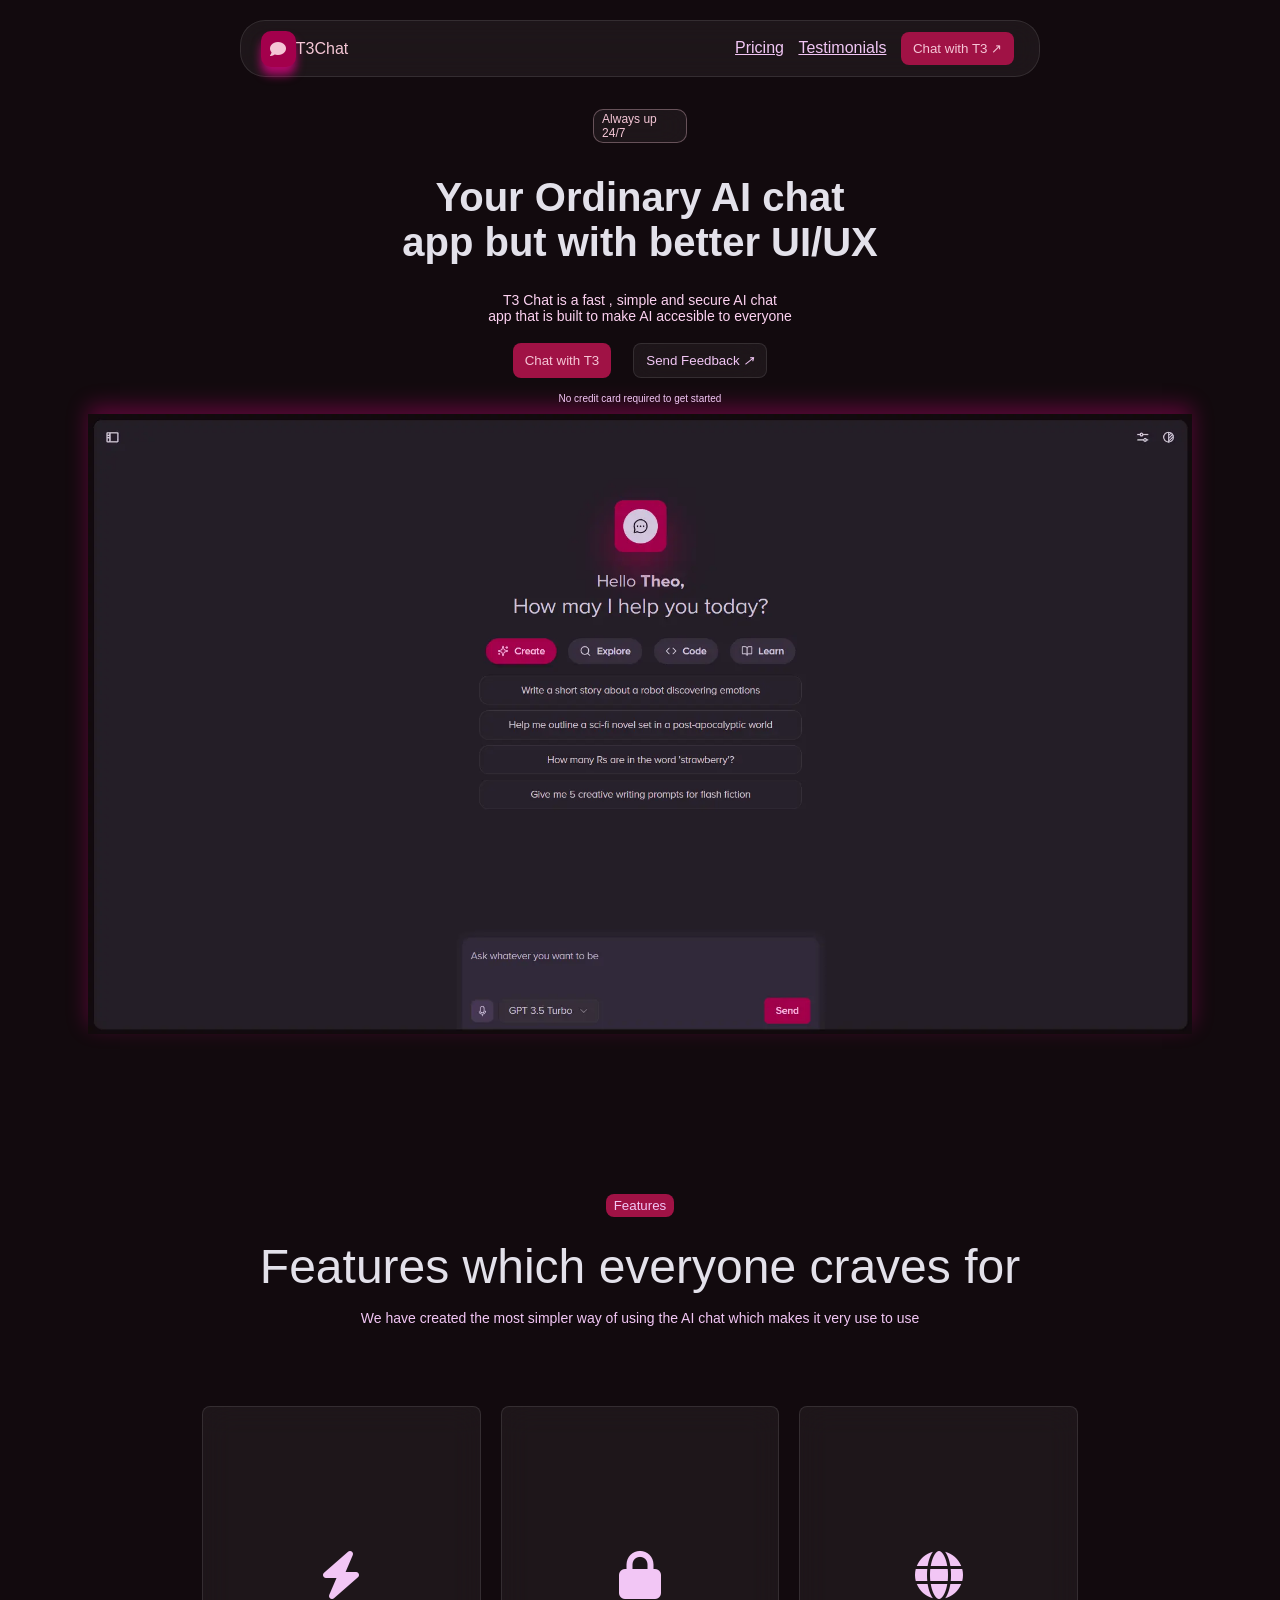
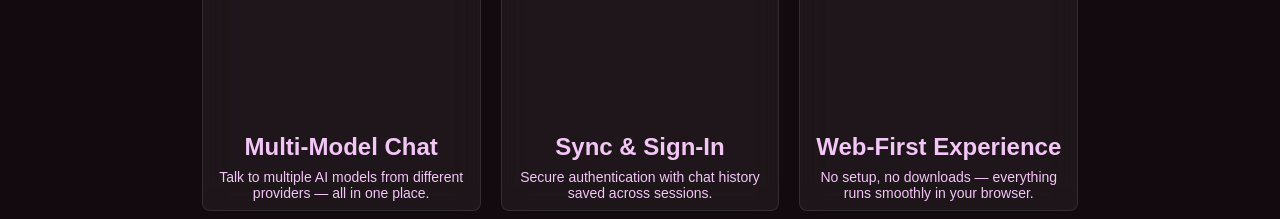
==== week-1/assignment-2/index.html @ 2191e0be "Add assignment-2: Glass effect cards with centered icon and bottom text layout" ====
<!DOCTYPE html>
<html lang="en">

<head>
  <meta charset="UTF-8">
  <meta name="viewport" content="width=device-width, initial-scale=1.0">
  <title>Document</title>
  <link rel="stylesheet" href="style.css">
  <link rel="stylesheet" href="https://cdnjs.cloudflare.com/ajax/libs/font-awesome/6.5.0/css/all.min.css">
</head>

<body>
  <div class="navbar">
    <div class="icon">
      <i class="fa-solid fa-comment"></i>
    </div>
    <div class="left">
      T3Chat
    </div>
    <div class="right">
      <a href="">Pricing</a>
      <a href="">Testimonials</a>
      <button>Chat with T3 ↗</button>
    </div>
  </div>

  <div class="live-dot">Always up 24/7</div>
  <div class="heading">
    <h1>Your Ordinary AI chat <br>app but with better UI/UX</h1>

    <div class="text">
      <p>T3 Chat is a fast , simple and secure AI chat <br> app that is built to make AI accesible to everyone</p>
    </div>

  </div>

  <div class="buttons">
    <button class="normal-btn">Chat with T3</button>
    <button class="glass-btn">Send Feedback <i>↗</i></button>
  </div>


  <div>
    <p class="lst-t">No credit card required to get started</p>

    <img src="img.png.webp" alt="img" class="img">

    <button class="Features">Features</button>

    <p class="heading-txt">Features which everyone craves for</p>
    <p class="nrl-heading">We have created the most simpler way of using the AI chat which makes it very use to use</p>

    <div class="glass-eff-of-three">
      <div class="frist-glass">
        <i class="fa-solid fa-bolt"></i>
        <div class="content">
          <h1>Multi-Model Chat</h1>
          <p>Talk to multiple AI models from different <br> providers — all in one place.</p>
        </div>
      </div>
      <div class="second-glass">
        <i class="fa-solid fa-lock"></i>
        <div class="content">
          <h1>Sync & Sign-In</h1>
          <p>Secure authentication with chat history <br> saved across sessions.</p>
        </div>
      </div>
      <div class="third-glass">
        <i class="fa-solid fa-globe" ></i>
        <div class="content">
          <h1>Web-First Experience</h1>
          <p>No setup, no downloads — everything runs smoothly in your browser.</p>
        </div>
      </div>
    </div>

  </div>

</body>

</html>
---- week-1/assignment-2/style.css ----
body {
  font-family: "Proxima", "Proxima Nova", sans-serif;
  background-color: oklch(15.84% .015 346.32);
}

.navbar {
  width: 60%;
  height: 3.9vh;
  display: flex;
  justify-content: center;

  align-items: center;
  padding: 10px 20px;
  margin: auto;
  border-radius: 25px;
  background: #f5c6d6;

  margin-top: 20px;
  color: #f5c6d6;
  background: rgba(255, 255, 255, 0.05);
  backdrop-filter: blur(15px);

  border: 1px solid rgba(255, 255, 255, 0.1);

  /* Glow shadow */
  /* box-shadow: 0 8px 32px rgba(255, 0, 150, 0.2);
  transition-duration: 0.5s; */

}

.left {
  margin-right: auto;
}

a,
button {
  color: #f2c6f5;
  margin: 5px;
}

button {
  background-color: oklch(15.84% .015 346.32);
  border: none;
  padding: 5px 10px;

  cursor: pointer;
  border-radius: 8px;

  background-color: #a01245;
  color: #f5c6d6;
  padding: 9px 12px;

}

.icon {
  width: 35px;
  height: 36px;
  display: flex;
  justify-content: center;
  align-items: center;

  border-radius: 10px;
  background-color: oklch(46.07% .1853 4.0994);
  box-shadow: 0 8px 10px rgba(255, 0, 149, 0.66);
}

.live-dot {
  font-size: 12px;
  padding: 2px 8px;
  background-color: rgba(255, 255, 255, 0.1);
  border-radius: 10px solid #f5c6d6;
  width: 6%;
  margin: auto;
  margin-top: 2rem;
  color: #f5c6d6;
  background: rgba(255, 255, 255, 0.05);
  backdrop-filter: blur(15px);

  border: 0.1px solid #f5c6d656;
  border-radius: 10px;
  margin-bottom: 2rem;

}

.heading {
  font-size: 20px;
  font-weight: 200;
  text-align: center;
  color: #e3e1ea;
  font-family: "proxima", sans-serif;
  margin: auto;
}

.text {
  font-size: 14px;
  color: #fdd2f1;
}

.buttons {
  display: flex;
  justify-content: center;
  gap: 12px;
}

.normal-btn {
  background-color: #a01245;
  border: none;
  padding: 9px 12px;
  cursor: pointer;
  border-radius: 8px;
  color: #f5c6d6;
}

.glass-btn {
  /* border: none; */
  padding: 9px 12px;
  cursor: pointer;
  border-radius: 8px;
  color: #f2c6f5;

  background: rgba(255, 255, 255, 0.05);
  backdrop-filter: blur(15px);

  border: 1px solid rgba(255, 255, 255, 0.1);
}

.lst-t {
  font-size: 10px;
  color: #f2c6f5;
  display: flex;
  justify-content: center;
  align-items: center;

}

.img {
  width: 1104px;
  height: 620px;
  display: block;
  margin: 0 auto;
  box-shadow: 0 -8px 20px rgba(255, 0, 150, 0.3);
}

.Features {
  background-color: #a01245;
  border: none;
  padding: 4px 8px;
  cursor: pointer;
  border-radius: 8px;
  color: #f2c6f5;
  margin: 0 auto;
  display: block;
  margin-top: 10rem;
}

.heading-txt {
  font-size: 48px;
  font-weight: 200;
  text-align: center;
  color: #e3e1ea;
  font-family: "proxima", sans-serif;
  margin: auto;
  margin-top: 1.4rem;
}

.nrl-heading {
  font-size: 14px;
  font-weight: -8;
  text-align: center;
  color: #f2c6f5;
  font-family: "proxima", sans-serif;
  margin: auto;
  margin-top: 1rem;
}

.glass-eff-of-three {
  display: flex;
  justify-content: center;

  height: 45vh;

  gap: 20px;
  margin-top: 5rem;


}


.frist-glass {
  padding: 9px 12px;
  cursor: pointer;
  border-radius: 8px;
  color: #f2c6f5;
  width: 20%;
  background: rgba(255, 255, 255, 0.05);
  backdrop-filter: blur(15px);
  border: 1px solid rgba(255, 255, 255, 0.1);
  display: flex;
  flex-direction: column;
  justify-content: space-between;
  align-items: center;
}

.second-glass {
  padding: 9px 12px;
  cursor: pointer;
  border-radius: 8px;
  color: #f2c6f5;
  width: 20%;
  background: rgba(255, 255, 255, 0.05);
  backdrop-filter: blur(15px);
  border: 1px solid rgba(255, 255, 255, 0.1);
  display: flex;
  flex-direction: column;
  justify-content: space-between;
  align-items: center;
}

.third-glass {
  padding: 9px 12px;
  cursor: pointer;
  border-radius: 8px;
  color: #f2c6f5;
  width: 20%;
  background: rgba(255, 255, 255, 0.05);
  backdrop-filter: blur(15px);
  border: 1px solid rgba(255, 255, 255, 0.1);
  display: flex;
  flex-direction: column;
  justify-content: space-between;
  align-items: center;
}

.glass-eff-of-three i {
  font-size: 48px;
  margin: auto 0;
}

.glass-eff-of-three h1 {
  text-align: center;
  margin: 0;
  font-size: 24px;
}

.glass-eff-of-three p {
  text-align: center;
  margin: 0.5rem 0 0 0;
  font-size: 14px;
}
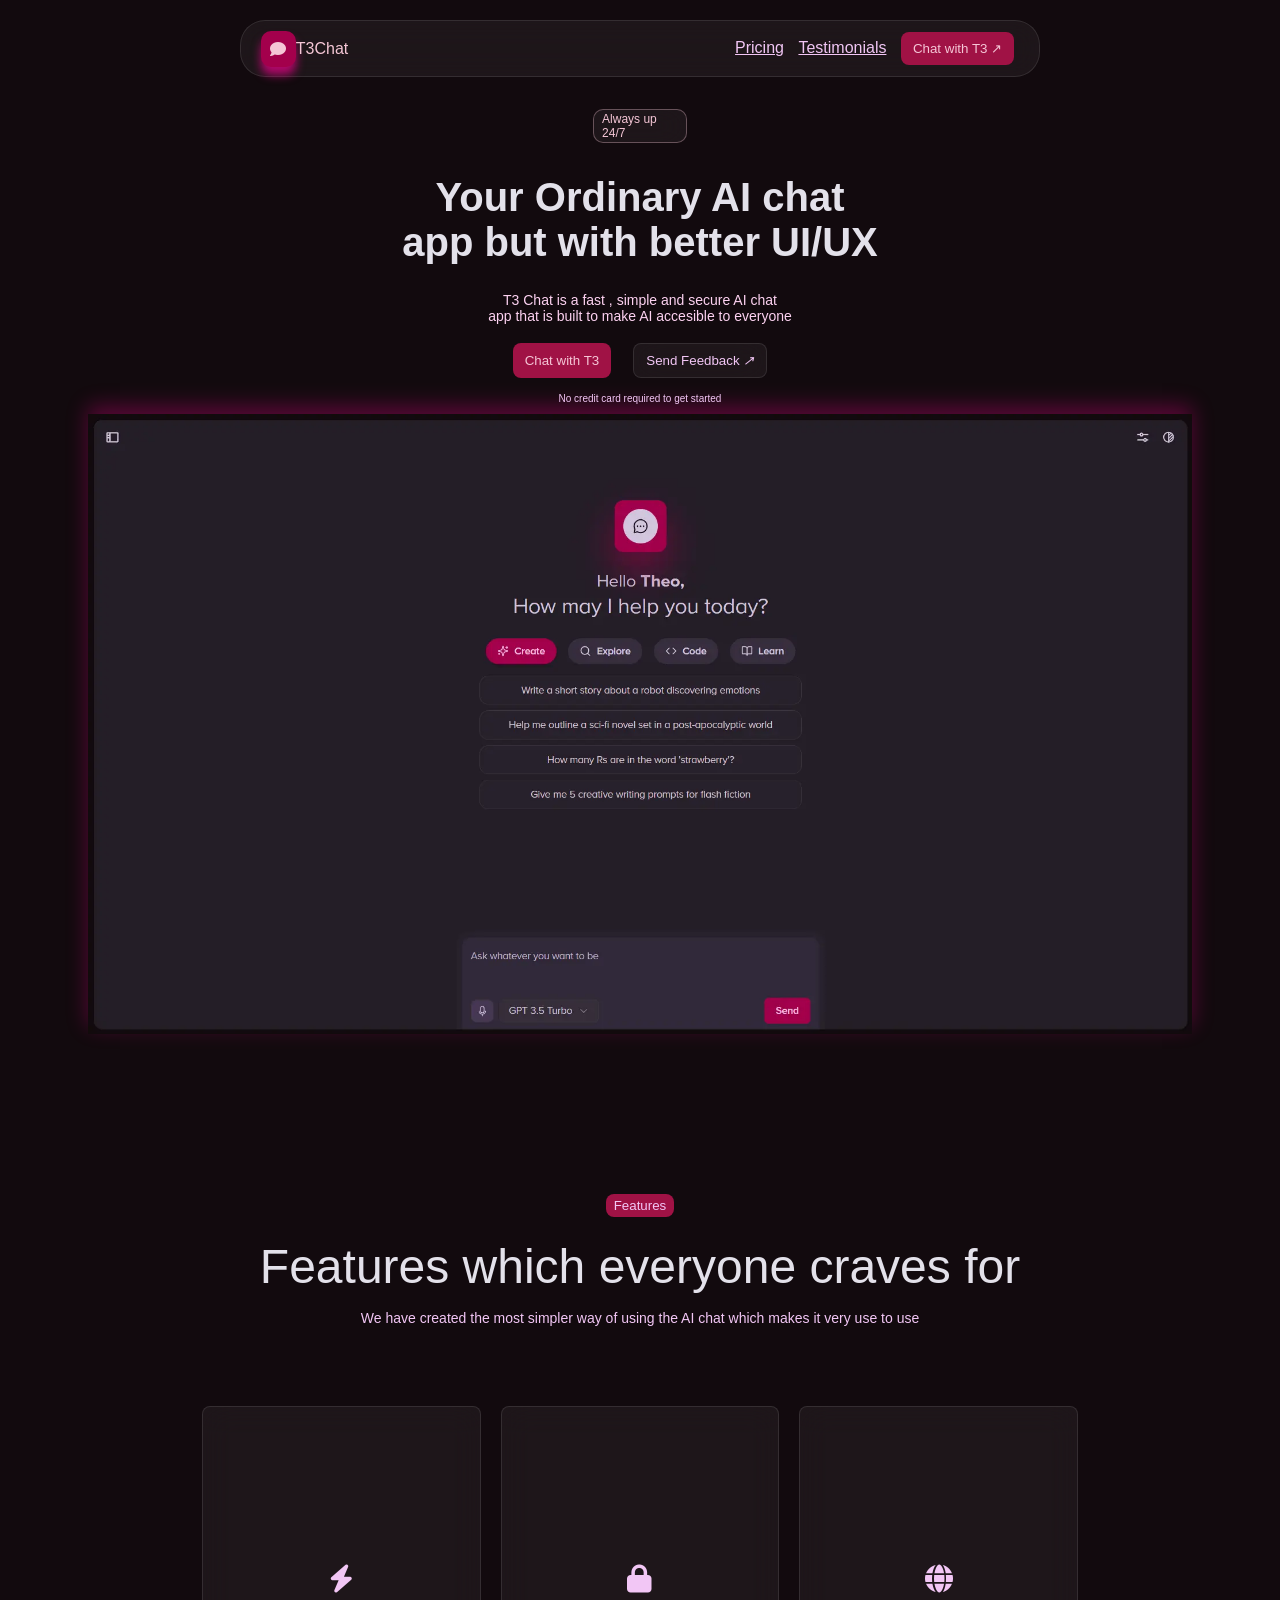
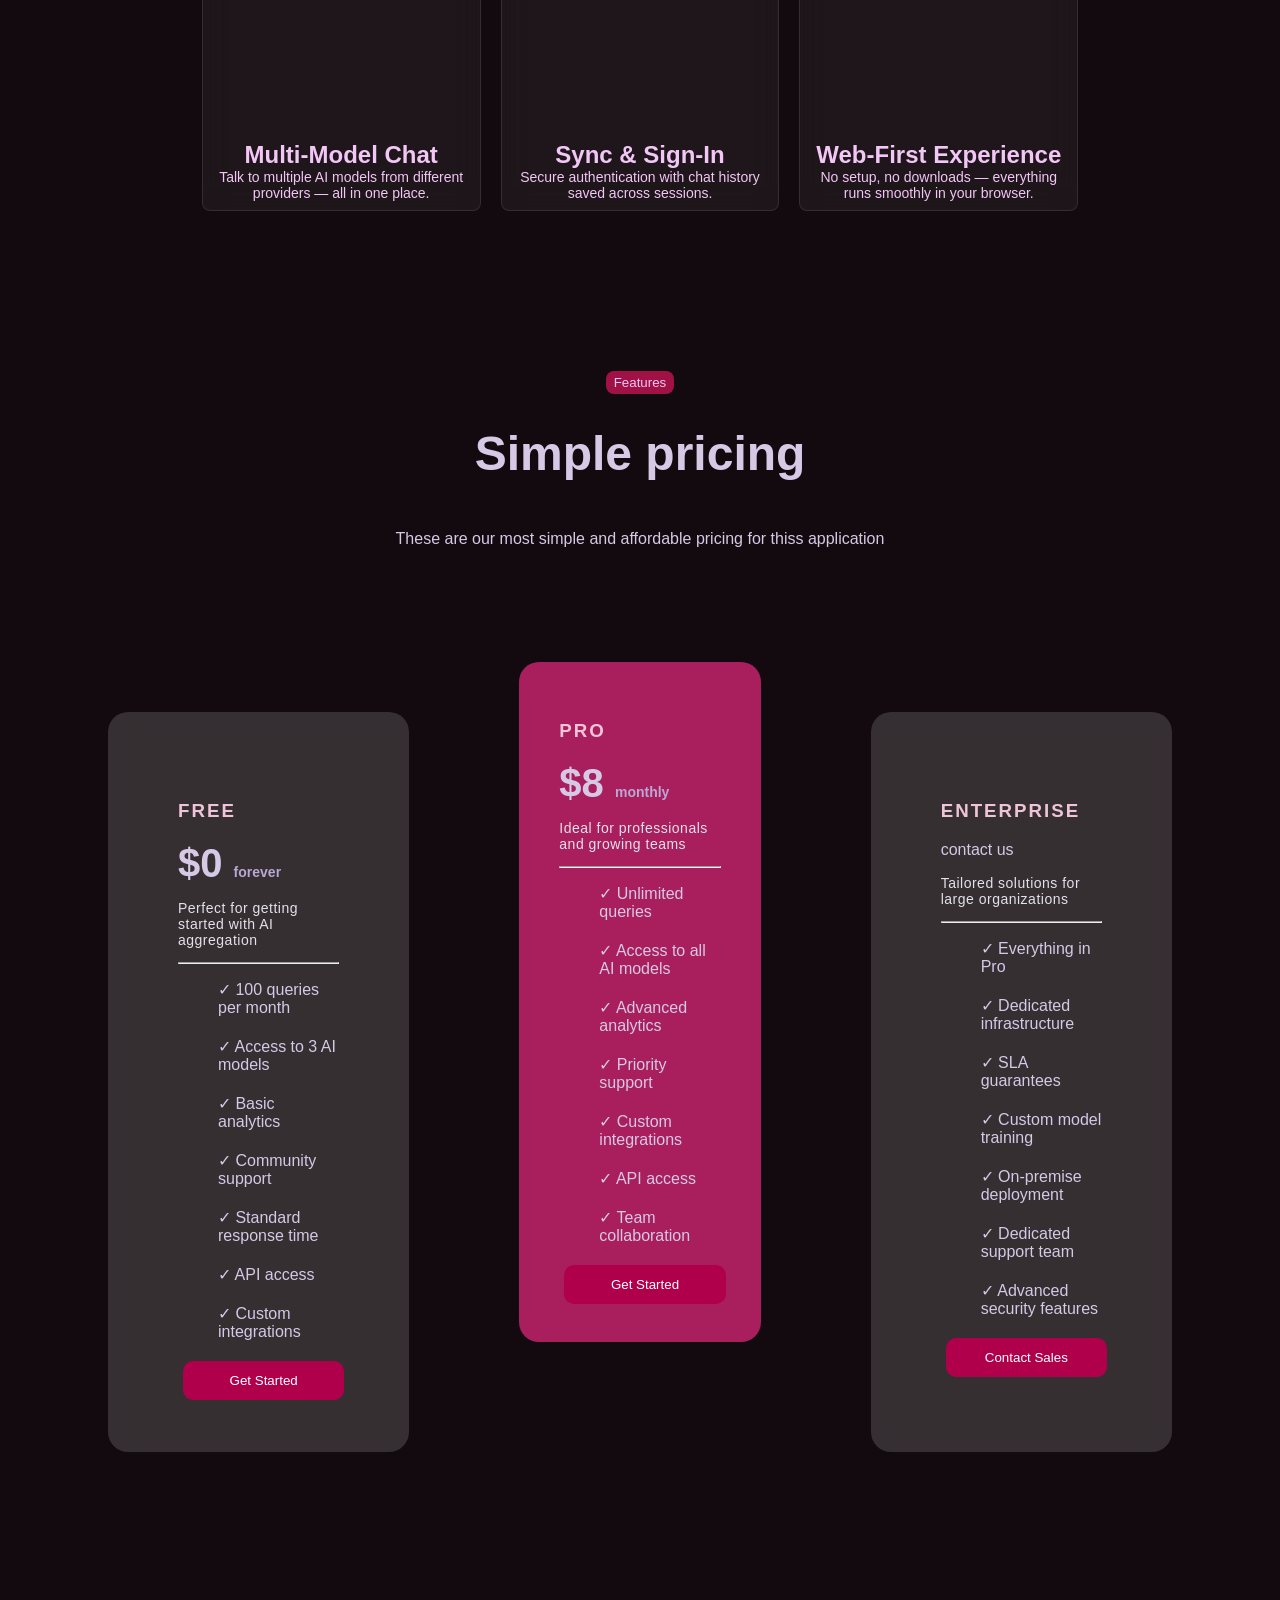
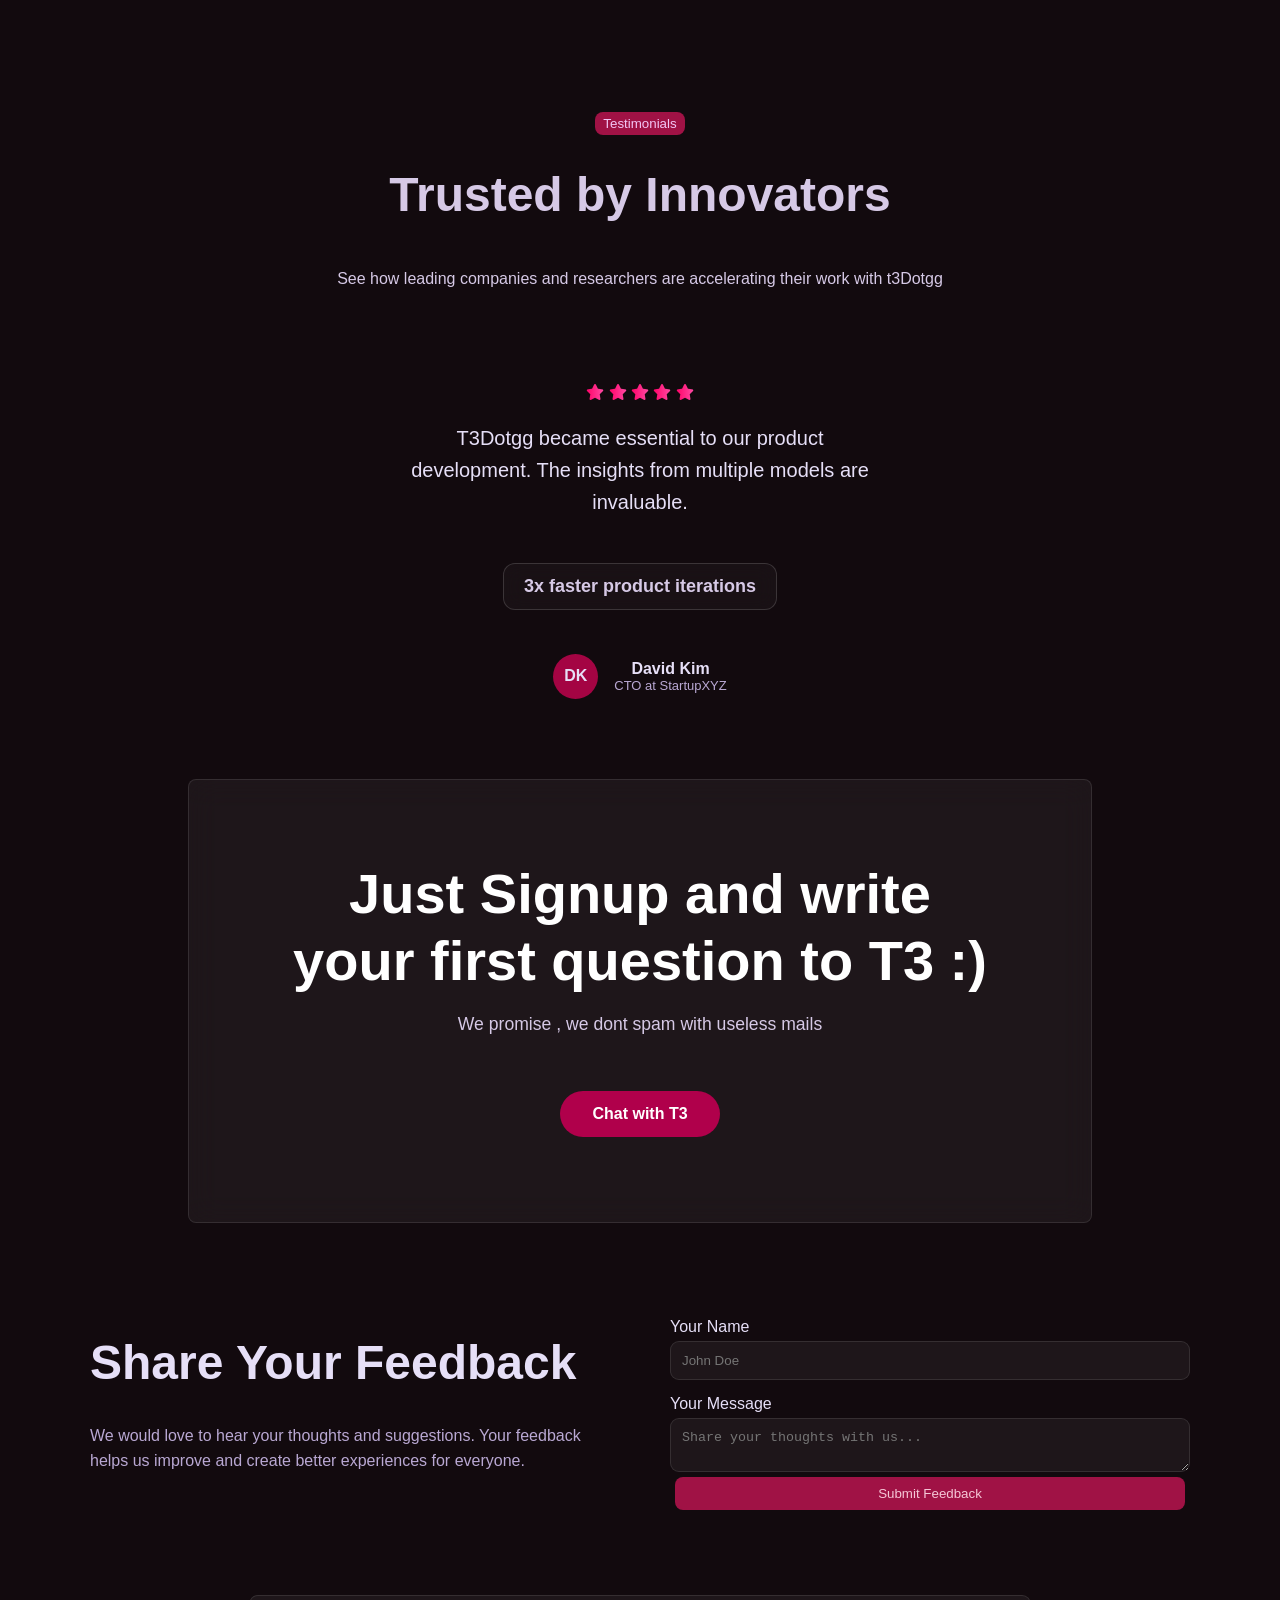
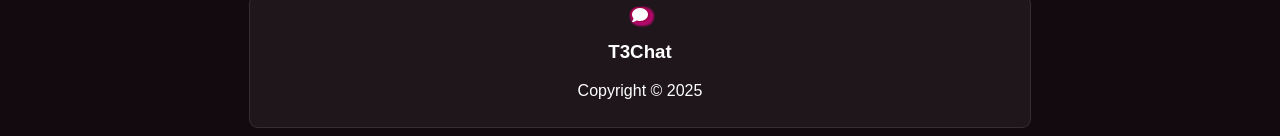
==== commit f897feb9: "last commit" ====
--- a/week-1/assignment-2/index.html
+++ b/week-1/assignment-2/index.html
@@ -66,7 +66,7 @@
         </div>
       </div>
       <div class="third-glass">
-        <i class="fa-solid fa-globe" ></i>
+        <i class="fa-solid fa-globe"></i>
         <div class="content">
           <h1>Web-First Experience</h1>
           <p>No setup, no downloads — everything runs smoothly in your browser.</p>
@@ -74,6 +74,169 @@
       </div>
     </div>
 
+
+
+  </div>
+  <div class="simple-pricnig">
+    <button class="Features">Features</button>
+    <h1>Simple pricing</h1>
+    <p>These are our most simple and affordable pricing for thiss application
+    </p>
+
+  </div>
+  <div class="pricing-section">
+
+    <div class="price-card">
+      <h3>FREE</h3>
+      <h1>$0 <span>forever</span></h1>
+      <p class="p-tag">Perfect for getting started with AI aggregation</p>
+      <hr>
+      <ul>
+        <li>✓ 100 queries per month</li>
+        <li>✓ Access to 3 AI models</li>
+        <li>✓ Basic analytics</li>
+        <li>✓ Community support</li>
+        <li>✓ Standard response time</li>
+        <li>✓ API access</li>
+        <li>✓ Custom integrations</li>
+      </ul>
+      <button>Get Started</button>
+    </div>
+
+    <div class="paid-card">
+      <h3>PRO</h3>
+      <h1>$8 <span>monthly</span></h1>
+      <p class="p-tag">Ideal for professionals and growing teams</p>
+      <hr>
+      <ul>
+        <li>✓ Unlimited queries</li>
+        <li>✓ Access to all AI models</li>
+        <li>✓ Advanced analytics</li>
+        <li>✓ Priority support</li>
+        <li>✓ Custom integrations</li>
+        <li>✓ API access</li>
+        <li>✓ Team collaboration</li>
+      </ul>
+      <button>Get Started</button>
+    </div>
+
+    <div class="price-card">
+      <h3>ENTERPRISE</h3>
+      <p class="sml">contact us</p>
+      <p class="p-tag">Tailored solutions for large organizations</p>
+      <hr>
+      <ul>
+        <li>✓ Everything in Pro</li>
+        <li>✓ Dedicated infrastructure</li>
+        <li>✓ SLA guarantees</li>
+        <li>✓ Custom model training</li>
+        <li>✓ On-premise deployment</li>
+        <li>✓ Dedicated support team</li>
+        <li>✓ Advanced security features</li>
+      </ul>
+      <button>Contact Sales</button>
+    </div>
+  </div>
+
+
+  <div class="simple-pricnig">
+    <button class="Features">Testimonials</button>
+    <h1>Trusted by Innovators</h1>
+    <p>See how leading companies and researchers are accelerating their work with t3Dotgg </p>
+
+  </div>
+
+  <div class="star-point">
+
+
+    <div class="stars">
+      <i class="fa-solid fa-star"></i>
+      <i class="fa-solid fa-star"></i>
+      <i class="fa-solid fa-star"></i>
+      <i class="fa-solid fa-star"></i>
+      <i class="fa-solid fa-star"></i>
+
+    </div>
+
+
+    <p class="main-text">
+      T3Dotgg became essential to our product <br>development.
+      The insights from multiple models are <br> invaluable.
+    </p>
+
+
+
+    <h1 class="btn-3x">3x faster product iterations </h1>
+
+
+
+    <div class="profile">
+      <div class="circle">DK</div>
+
+      <div>
+        <h4>David Kim</h4>
+        <p class="role">CTO at StartupXYZ</p>
+      </div>
+    </div>
+
+  </div>
+
+
+
+  <div class="signup-section">
+
+    <h1 class="main-heading">
+      Just Signup and write <br>
+      your first question to T3 :)
+    </h1>
+
+    <p class="sub-text">
+      We promise , we dont spam with useless mails
+    </p>
+
+    <button class="chat-btn">
+      Chat with T3
+    </button>
+
+  </div>
+  <div class="feedback-section">
+
+
+    <div class="left-side">
+      <h1>Share Your Feedback</h1>
+
+      <p>
+        We would love to hear your thoughts and suggestions.
+        Your feedback helps us improve and create better experiences for everyone.
+      </p>
+    </div>
+
+
+    <div class="right-side">
+
+      <label>Your Name</label>
+      <input type="text" placeholder="John Doe">
+
+      <label>Your Message</label>
+      <textarea placeholder="Share your thoughts with us..."></textarea>
+
+      <button>Submit Feedback</button>
+
+    </div>
+
+
+  </div>
+
+  <div class="footer">
+
+    <div class="footer-icon">
+      <i class="fa-solid fa-comment"></i>
+    </div>
+
+    <h3>T3Chat</h3>
+
+    <p>Copyright © 2025</p>
+
   </div>
 
 </body>
--- a/week-1/assignment-2/style.css
+++ b/week-1/assignment-2/style.css
@@ -232,8 +232,8 @@
 }
 
 .glass-eff-of-three i {
-  font-size: 48px;
-  margin: auto 0;
+  font-size: 28px;
+  margin: auto;
 }
 
 .glass-eff-of-three h1 {
@@ -244,6 +244,433 @@
 
 .glass-eff-of-three p {
   text-align: center;
-  margin: 0.5rem 0 0 0;
-  font-size: 14px;
-}
+  margin: 0;
+  font-size: 14px;
+}
+
+.frist-glass:hover {
+  box-shadow: 0 8px 32px rgba(255, 0, 150, 0.4);
+  background: rgba(255, 255, 255, 0.1);
+  transition: 0.6s;
+  transform: translateY(-8px);
+}
+
+.second-glass:hover {
+  box-shadow: 0 8px 32px rgba(255, 0, 150, 0.4);
+  background: rgba(255, 255, 255, 0.1);
+  transition: 0.7s;
+  transform: translateY(-8px);
+}
+
+.third-glass:hover {
+  box-shadow: 0 8px 32px rgba(255, 0, 150, 0.4);
+  background: rgba(255, 255, 255, 0.1);
+  transition: 0.5s;
+  transform: translateY(-8px);
+}
+
+.price-card {
+  width: 260px;
+  height: 600px;
+  margin: 100px;
+  padding: 70px;
+  border-radius: 20px;
+  background-color: #1c1624;
+  color: #d6c9e6;
+  background-color: rgba(255, 255, 255, 0.152);
+  display: block;
+  justify-content: center;
+  backdrop-filter: blur(10px);
+
+}
+
+.p-tag {
+  font-size: 14px;
+  color: #e3e1ea;
+  /* text-align: center; */
+  font-family: "proxima", sans-serif;
+  font-weight: 300;
+  letter-spacing: 0.5px;
+}
+
+
+.price-card h3 {
+  color: #f0c4d8;
+  letter-spacing: 2px;
+}
+
+.price-card h1 {
+  font-size: 40px;
+  margin: 10px 0;
+}
+
+.price-card h1 span {
+  font-size: 14px;
+  color: #b9a8d3;
+}
+
+.price-card button {
+  width: 100%;
+
+  border: none;
+  border-radius: 10px;
+  background-color: #b0004b;
+  color: white;
+
+  display: block;
+  justify-content: center;
+
+  padding: 12px;
+  margin-top: 20px;
+  cursor: pointer;
+}
+
+.price-card ul {
+  list-style: none;
+  text-decoration: none;
+}
+
+.price-card ul li {
+  margin-bottom: 20px;
+}
+
+
+
+.pricing-section {
+  display: flex;
+  justify-content: center;
+  /* align-items: center; */
+  gap: 10px;
+  /* flex-wrap: wrap; */
+  margin-top: 3rem;
+}
+
+.p-tag {
+  font-size: 14px;
+  color: #e3e1ea;
+  /* text-align: center; */
+  font-family: "proxima", sans-serif;
+  font-weight: 300;
+  letter-spacing: 0.5px;
+}
+
+
+.price-card h3 {
+  color: #f0c4d8;
+  letter-spacing: 2px;
+}
+
+.price-card h1 {
+  font-size: 40px;
+  margin: 10px 0;
+}
+
+.price-card h1 span {
+  font-size: 14px;
+  color: #b9a8d3;
+}
+
+.price-card button {
+  width: 100%;
+
+  border: none;
+  border-radius: 10px;
+  background-color: #b0004b;
+  color: white;
+
+  display: block;
+  justify-content: center;
+
+  padding: 12px;
+  margin-top: 20px;
+  cursor: pointer;
+}
+
+.price-card ul {
+  list-style: none;
+  text-decoration: none;
+}
+
+.price-card ul li {
+  margin-bottom: 20px;
+}
+
+.paid-card {
+
+  width: 260px;
+  height: 600px;
+  margin: 50px auto;
+  padding: 40px;
+  border-radius: 20px;
+  background-color: #1c1624;
+  color: #d6c9e6;
+  background-color: oklch(59.194% 0.21833 0.184 / 0.756);
+}
+
+.p-tag {
+  font-size: 14px;
+  color: #e3e1ea;
+  /* text-align: center; */
+  font-family: "proxima", sans-serif;
+  font-weight: 300;
+  letter-spacing: 0.5px;
+}
+
+
+.paid-card h3 {
+  color: #f0c4d8;
+  letter-spacing: 2px;
+}
+
+.paid-card h1 {
+  font-size: 40px;
+  margin: 10px 0;
+}
+
+.paid-card h1 span {
+  font-size: 14px;
+  color: #b9a8d3;
+}
+
+.paid-card button {
+  width: 100%;
+
+  border: none;
+  border-radius: 10px;
+  background-color: #b0004b;
+  color: white;
+
+  display: block;
+  justify-content: center;
+
+  padding: 12px;
+  margin-top: 20px;
+  cursor: pointer;
+}
+
+.paid-card ul {
+  list-style: none;
+  text-decoration: none;
+}
+
+.paid-card ul li {
+  margin-bottom: 20px;
+}
+
+.price-card:hover {
+  box-shadow: 0 8px 32px rgba(255, 0, 150, 0.3);
+  transform: translateY(-8px);
+  transition: all 0.8s ease;
+}
+
+.paid-card:hover {
+  box-shadow: 0 8px 32px rgba(255, 0, 150, 0.5);
+  transform: translateY(-8px);
+  transition: all 0.8s ease;
+}
+
+.simple-pricnig {
+  display: flex;
+  justify-content: center;
+  align-items: center;
+  flex-direction: column;
+  text-align: center;
+}
+
+.simple-pricnig h1 {
+  font-size: 3rem;
+  color: #d6c9e6;
+}
+
+.simple-pricnig p {
+  font-size: 1rem;
+  color: #d6c9e6;
+
+}
+
+.star-point {
+  text-align: center;
+  color: #e6dff7;
+  max-width: 600px;
+  margin: 80px auto;
+}
+
+.star-point h1 {
+  display: inline-block;
+  padding: 12px 20px;
+  margin: 20px 0;
+  border-radius: 12px;
+  color: #d6c9e6;
+  font-size: 18px;
+  border: 1px solid rgba(255, 255, 255, 0.15);
+  background: rgba(255, 255, 255, 0.03);
+  backdrop-filter: blur(10px);
+  font-weight: 600;
+}
+
+.main-text {
+  font-size: 20px;
+  line-height: 1.6;
+  margin-bottom: 25px;
+
+}
+
+.fa-star {
+  background: linear-gradient(90deg, #ff0066, #ff4da6);
+  -webkit-background-clip: text;
+  -webkit-text-fill-color: transparent;
+}
+
+.circle {
+  width: 45px;
+  height: 45px;
+  background: #ff00669d;
+  border-radius: 50%;
+
+  display: flex;
+  justify-content: center;
+  align-items: center;
+
+  font-weight: bold;
+  flex-shrink: 0;
+}
+
+.profile {
+  display: flex;
+  justify-content: center;
+  align-items: center;
+  gap: 16px;
+  flex-direction: row;
+  margin-top: 1.5rem;
+}
+
+.profile h4 {
+  margin: 0;
+}
+
+.role {
+  margin: 0;
+  font-size: 13px;
+  color: #b9a8d3;
+}
+
+.signup-section {
+
+  margin: auto;
+  text-align: center;
+  padding: 80px 40px;
+  font-size: 48px;
+  min-height: 250px;
+  width: 65%;
+
+  cursor: pointer;
+  border-radius: 8px;
+  color: #f2c6f5;
+
+  background: rgba(255, 255, 255, 0.05);
+  backdrop-filter: blur(15px);
+
+  border: 1px solid rgba(255, 255, 255, 0.1);
+}
+
+.main-heading {
+  font-size: 3.5rem;
+  font-weight: 600;
+  color: #fff;
+  margin: 0 0 20px 0;
+  line-height: 1.2;
+  font-family: "proxima", sans-serif;
+}
+
+.sub-text {
+  font-size: 1.1rem;
+  color: #d6c9e6;
+  margin: 0 0 40px 0;
+  font-weight: 300;
+}
+
+.chat-btn {
+  background-color: #b0004b;
+  border: none;
+  padding: 14px 32px;
+  font-size: 16px;
+  color: #fff;
+  border-radius: 25px;
+  cursor: pointer;
+  font-weight: 600;
+  transition: all 0.3s ease;
+}
+
+.chat-btn:hover {
+  background-color: #d0005c;
+  transform: translateY(-2px);
+  box-shadow: 0 8px 20px rgba(208, 0, 92, 0.3);
+}
+
+.feedback-section {
+  display: flex;
+  justify-content: space-between;
+  gap: 60px;
+
+  max-width: 1100px;
+  margin: 80px auto;
+}
+.left-side {
+  width: 50%;
+}
+
+.left-side h1 {
+  font-size: 48px;
+  color: #e6dff7;
+}
+
+.right-side {
+  width: 50%;
+  display: flex;
+  flex-direction: column;
+}
+
+.left-side p {
+  margin-top: 20px;
+  color: #b9a8d3;
+  line-height: 1.6;
+}
+.right-side input,
+.right-side textarea {
+  padding: 11px;
+  border-radius: 9px;
+  border: 1px solid rgba(255, 255, 255, 0.1);
+
+  background: rgba(255, 255, 255, 0.05);
+  color: white;
+}
+
+.right-side label {
+  margin: 15px 0 5px;
+  color: #e6dff7;
+}
+
+.footer{
+  padding: 11px;
+    border-radius: 9px;
+    border: 1px solid rgba(255, 255, 255, 0.1);
+
+    background: rgba(255, 255, 255, 0.05);
+    color: white;
+    margin: auto;
+    width: 60%;
+    text-align: center;
+}
+.footer-icon{
+    width: 20px;
+      height: 15px;
+      /* display: flex;
+      justify-content: center;
+      align-items: center; */
+
+      margin: auto;
+      border-radius: 10px;
+      background-color: oklch(46.07% .1853 4.0994);
+      box-shadow: 2px 2px 2px 2px rgba(255, 0, 149, 0.66);
+
+}
